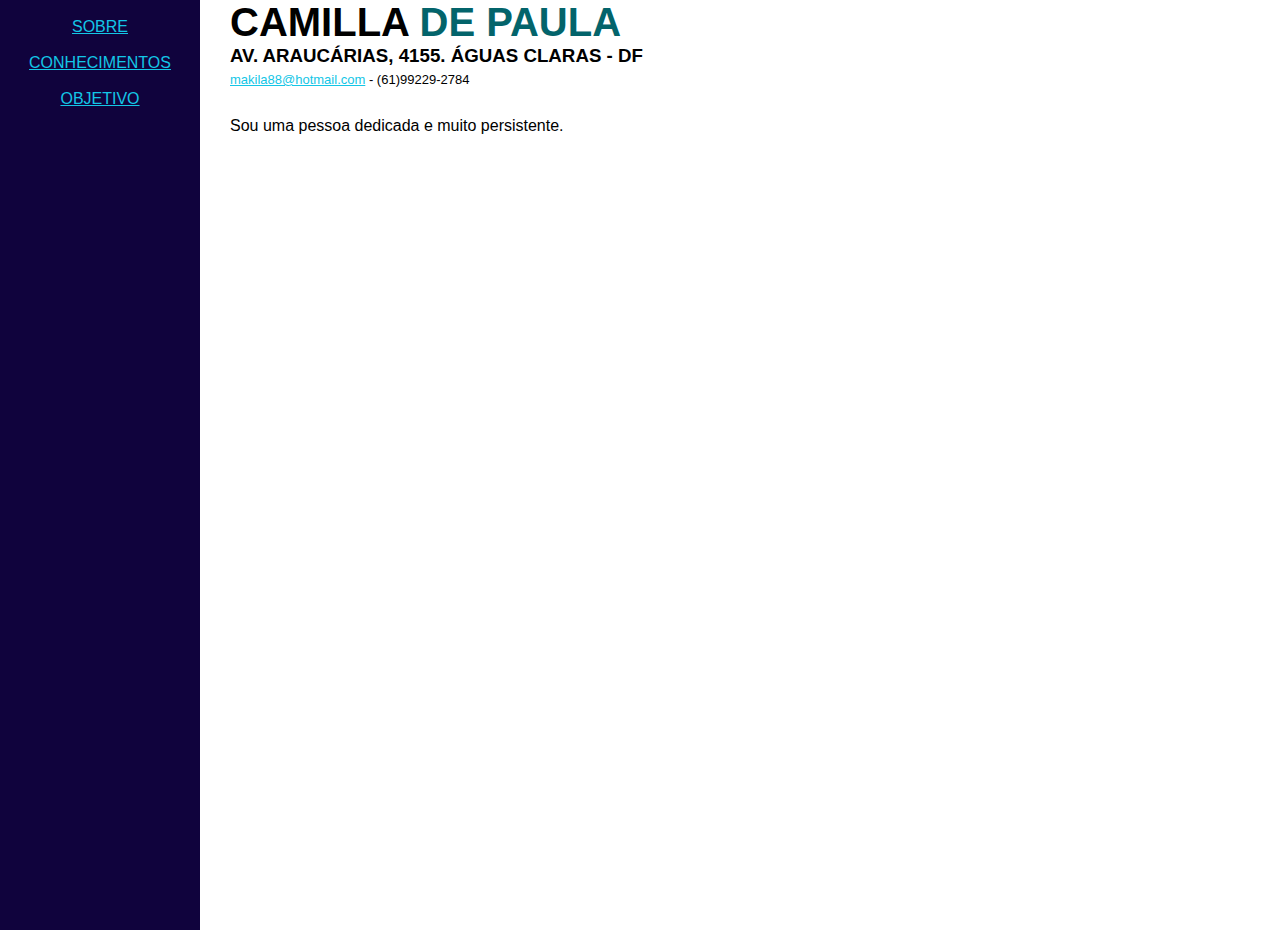
==== index.html @ 0d008a17 "primeiro commit" ====
<!DOCTYPE html>
<html lang="pt-br">
  <head>
    <meta charset="UTF-8" />
    <meta http-equiv="X-UA-Compatible" content="IE=edge" />
    <meta name="viewport" content="width=device-width, initial-scale=1.0" />
    <title>Currículo - Camilla</title>
    <link rel="stylesheet" href="./css/styles.css" />
  </head>
  <body>
    <section>
      <div class="coluna">
        <img src="" alt="" />
        <nav>
          <p><a href="./index.html">sobre</a></p>
          <br />
          <p>
            <a href="./conhecimentos.html">conhecimentos</a>
          </p>
          <br />
          <p><a href="./objetivos.html">objetivo</a></p>
        </nav>
      </div>
      <div class="conteudo">
        <h1>Camilla <span>de Paula</span></h1>
        <h3>Av. Araucárias, 4155. Águas Claras - DF</h3>
        <p id="info">
          <a href="mailto:makila88@hotmail.com">makila88@hotmail.com</a>
          - (61)99229-2784
        </p>

        <p class="eu">Sou uma pessoa dedicada e muito persistente.</p>
      </div>
    </section>
  </body>
</html>
---- css/styles.css ----
html,
body,
* {
  padding: 0;
  margin: 0;
  font-family: Verdana, Geneva, Tahoma, sans-serif;
}
span {
  color: #03646b;
  font-family: "Franklin Gothic Medium", "Arial Narrow", Arial, sans-serif;
}
h1 {
  text-transform: uppercase;
  font-size: 40px;
  font-family: "Franklin Gothic Medium", "Arial Narrow", Arial, sans-serif;
}
.coluna {
  text-transform: uppercase;
  background-color: #10033d;
  color: white;
  height: 930px;
  width: 200px;
  text-align: center;
}
section {
  display: flex;
}
.conteudo {
  margin-left: 30px;
  text-transform: uppercase;
}

a {
  color: #13c6e6;
}
a:hover {
  font-size: 15px;
  color: #03646b;
}
#info {
  font-size: 13px;
  text-transform: none;
  margin-top: 5px;
}
.eu {
  text-transform: none;
  padding: 30px 20px 0 0;
}
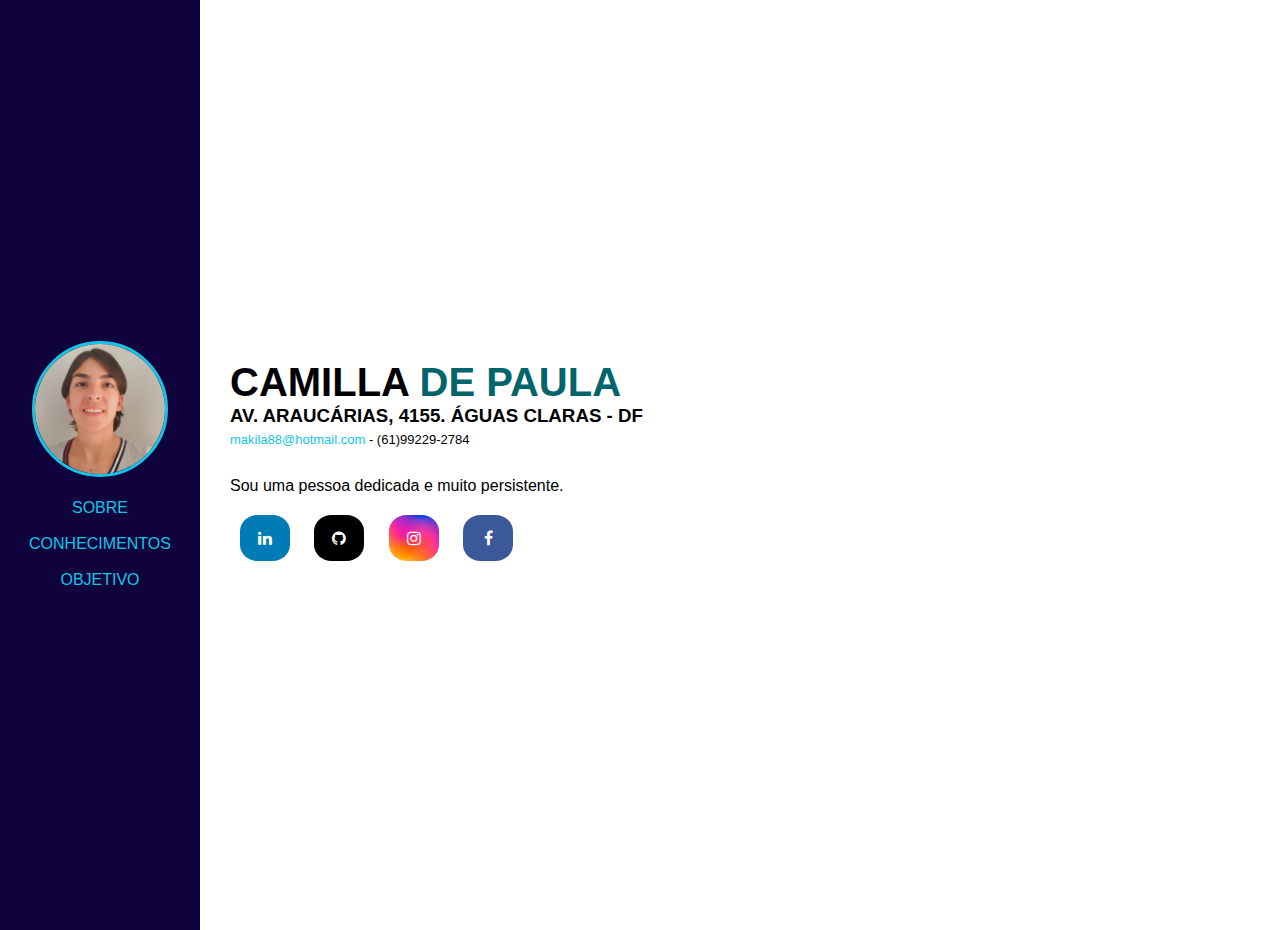
==== commit 595ff3c3: "melhorando o sobre" ====
--- a/index.html
+++ b/index.html
@@ -9,27 +9,50 @@
   </head>
   <body>
     <section>
-      <div class="coluna">
-        <img src="" alt="" />
-        <nav>
-          <p><a href="./index.html">sobre</a></p>
-          <br />
-          <p>
-            <a href="./conhecimentos.html">conhecimentos</a>
-          </p>
-          <br />
-          <p><a href="./objetivos.html">objetivo</a></p>
-        </nav>
-      </div>
-      <div class="conteudo">
-        <h1>Camilla <span>de Paula</span></h1>
-        <h3>Av. Araucárias, 4155. Águas Claras - DF</h3>
-        <p id="info">
-          <a href="mailto:makila88@hotmail.com">makila88@hotmail.com</a>
-          - (61)99229-2784
-        </p>
+      <div class="container">
+        <div class="coluna">
+          <img src="" alt="" />
+          <nav>
+            <p><img class="imagem" src="./images/camilla.jpeg" alt="" /></p>
+            <br />
+            <p><a href="./index.html">sobre</a></p>
+            <br />
+            <p>
+              <a href="./conhecimentos.html">conhecimentos</a>
+            </p>
+            <br />
+            <p><a href="./objetivos.html">objetivo</a></p>
+          </nav>
+        </div>
+        <div class="conteudo">
+          <h1>Camilla <span>de Paula</span></h1>
+          <h3>Av. Araucárias, 4155. Águas Claras - DF</h3>
+          <article id="info">
+            <a href="mailto:makila88@hotmail.com">makila88@hotmail.com</a>
+            - (61)99229-2784
+          </article>
 
-        <p class="eu">Sou uma pessoa dedicada e muito persistente.</p>
+          <p class="eu">Sou uma pessoa dedicada e muito persistente.</p>
+          <article>
+            <link
+              rel="stylesheet"
+              href="https://cdnjs.cloudflare.com/ajax/libs/font-awesome/4.7.0/css/font-awesome.min.css"
+            />
+            <a
+              href="https://www.linkedin.com/in/camilla-de-paula-a1266422a/"
+              class="fa fa-linkedin"
+            ></a>
+            <a href="https://github.com/camilla-paula" class="fa fa-github"></a>
+            <a
+              href="https://www.instagram.com/camilla.valle/"
+              class="fa fa-instagram"
+            ></a>
+            <a
+              href="https://www.facebook.com/camillavp"
+              class="fa fa-facebook"
+            ></a>
+          </article>
+        </div>
       </div>
     </section>
   </body>
--- a/css/styles.css
+++ b/css/styles.css
@@ -4,6 +4,12 @@
   padding: 0;
   margin: 0;
   font-family: Verdana, Geneva, Tahoma, sans-serif;
+}
+.container {
+  height: auto;
+  width: auto;
+  display: flex;
+  align-items: center;
 }
 span {
   color: #03646b;
@@ -20,18 +26,28 @@
   color: white;
   height: 930px;
   width: 200px;
+  display: flex;
+  align-items: center;
   text-align: center;
+  justify-content: center;
 }
-section {
-  display: flex;
+.imagem {
+  height: 130px;
+  width: 130px;
+  border-radius: 50%;
+  object-fit: cover;
+  border: 3px solid;
+  border-color: #13c6e6;
 }
 .conteudo {
   margin-left: 30px;
   text-transform: uppercase;
+  float: inline-end;
 }
 
 a {
   color: #13c6e6;
+  text-decoration: none;
 }
 a:hover {
   font-size: 15px;
@@ -46,3 +62,32 @@
   text-transform: none;
   padding: 30px 20px 0 0;
 }
+.fa {
+  padding: 15px;
+  width: 20px;
+  text-align: center;
+  text-decoration: none;
+  border-radius: 35%;
+  margin: 20px 10px 10px 10px;
+}
+.fa:hover {
+  opacity: 0.7;
+  color: white;
+}
+.fa-facebook {
+  background-color: #3b5998;
+  color: white;
+}
+.fa-linkedin {
+  background-color: #007bb5;
+  color: white;
+}
+.fa-instagram {
+  background-image: url(../images/fundo-insta.webp);
+  background-size: cover;
+  color: white;
+}
+.fa-github {
+  background: black;
+  color: white;
+}
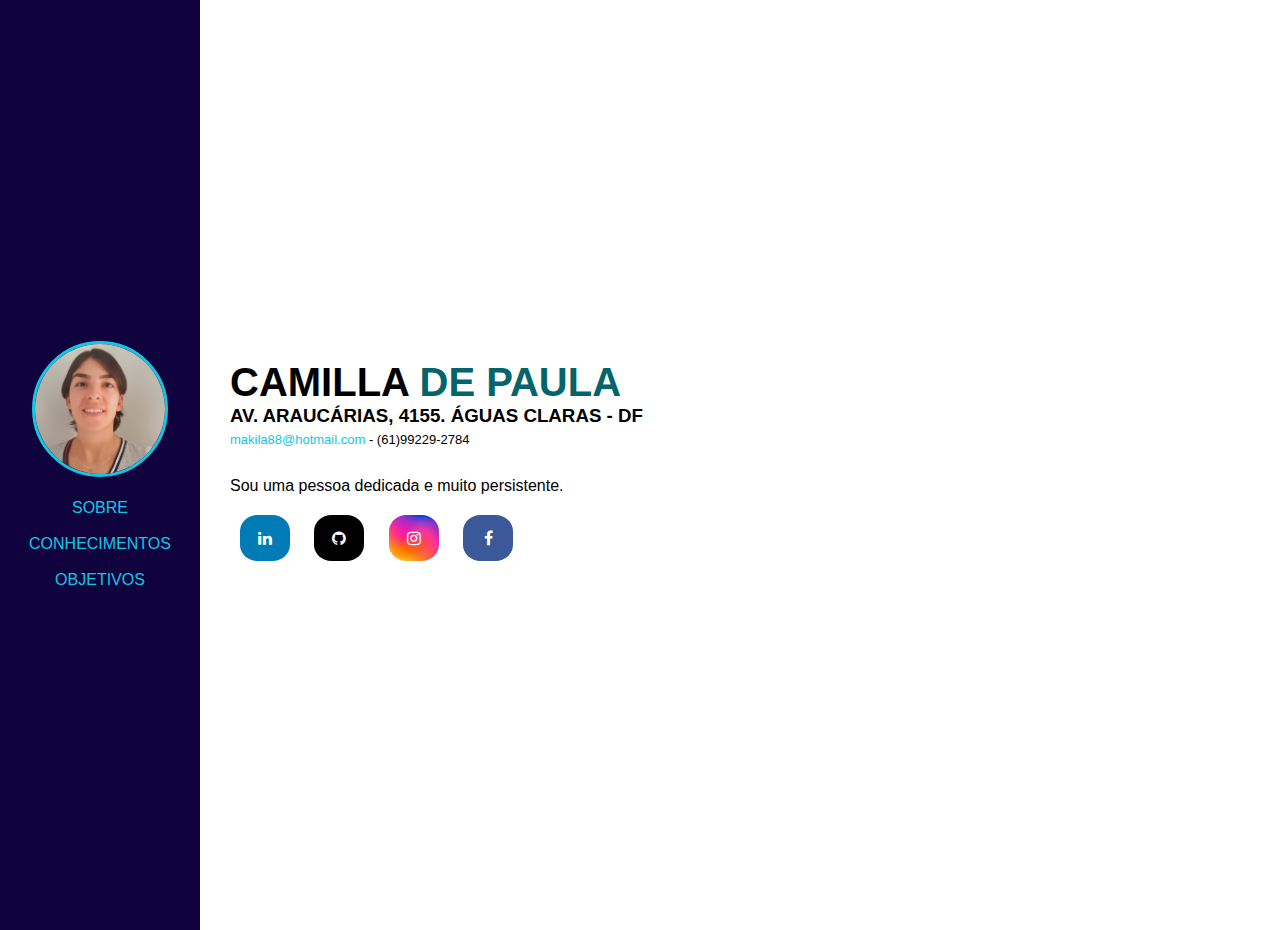
==== commit e7d8dce7: "completando objetivos" ====
--- a/index.html
+++ b/index.html
@@ -21,7 +21,7 @@
               <a href="./conhecimentos.html">conhecimentos</a>
             </p>
             <br />
-            <p><a href="./objetivos.html">objetivo</a></p>
+            <p><a href="./objetivos.html">objetivos</a></p>
           </nav>
         </div>
         <div class="conteudo">
--- a/css/styles.css
+++ b/css/styles.css
@@ -19,6 +19,12 @@
   text-transform: uppercase;
   font-size: 40px;
   font-family: "Franklin Gothic Medium", "Arial Narrow", Arial, sans-serif;
+}
+h2 {
+  text-transform: uppercase;
+  font-size: 25px;
+  font-family: "Franklin Gothic Medium", "Arial Narrow", Arial, sans-serif;
+  padding: 30px;
 }
 .coluna {
   text-transform: uppercase;
@@ -91,3 +97,18 @@
   background: black;
   color: white;
 }
+.conteudo2 {
+  margin-left: 60px;
+  float: inline-end;
+}
+.titulo {
+  margin-left: 30px;
+  float: inline-end;
+  font-size: 35px;
+}
+ul {
+  list-style-type: square;
+}
+ol {
+  list-style-type: lower-alpha;
+}
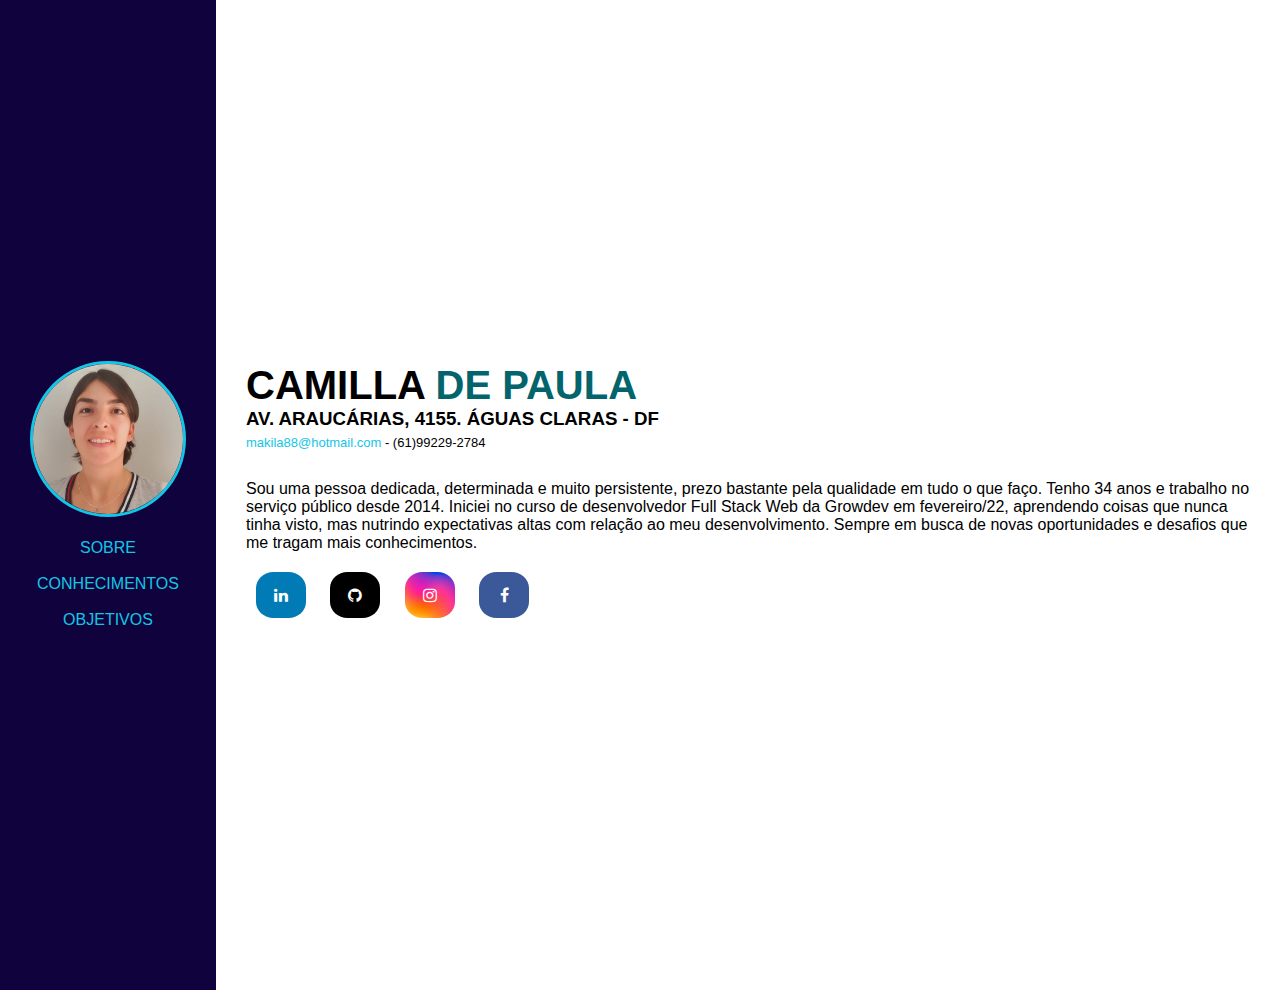
==== commit c21fa7ff: "finalizando" ====
--- a/index.html
+++ b/index.html
@@ -6,6 +6,7 @@
     <meta name="viewport" content="width=device-width, initial-scale=1.0" />
     <title>Currículo - Camilla</title>
     <link rel="stylesheet" href="./css/styles.css" />
+    <link rel="shortcut icon" href="./images/cv.png" type="image/x-icon" />
   </head>
   <body>
     <section>
@@ -17,9 +18,7 @@
             <br />
             <p><a href="./index.html">sobre</a></p>
             <br />
-            <p>
-              <a href="./conhecimentos.html">conhecimentos</a>
-            </p>
+            <p><a href="./conhecimentos.html">conhecimentos</a></p>
             <br />
             <p><a href="./objetivos.html">objetivos</a></p>
           </nav>
@@ -32,7 +31,15 @@
             - (61)99229-2784
           </article>
 
-          <p class="eu">Sou uma pessoa dedicada e muito persistente.</p>
+          <p class="eu">
+            Sou uma pessoa dedicada, determinada e muito persistente, prezo
+            bastante pela qualidade em tudo o que faço. Tenho 34 anos e trabalho
+            no serviço público desde 2014. Iniciei no curso de desenvolvedor
+            Full Stack Web da Growdev em fevereiro/22, aprendendo coisas que
+            nunca tinha visto, mas nutrindo expectativas altas com relação ao
+            meu desenvolvimento. Sempre em busca de novas oportunidades e
+            desafios que me tragam mais conhecimentos.
+          </p>
           <article>
             <link
               rel="stylesheet"
@@ -40,15 +47,22 @@
             />
             <a
               href="https://www.linkedin.com/in/camilla-de-paula-a1266422a/"
+              target="_blank"
               class="fa fa-linkedin"
             ></a>
-            <a href="https://github.com/camilla-paula" class="fa fa-github"></a>
+            <a
+              href="https://github.com/camilla-paula"
+              target="_blank"
+              class="fa fa-github"
+            ></a>
             <a
               href="https://www.instagram.com/camilla.valle/"
+              target="_blank"
               class="fa fa-instagram"
             ></a>
             <a
               href="https://www.facebook.com/camillavp"
+              target="_blank"
               class="fa fa-facebook"
             ></a>
           </article>
--- a/css/styles.css
+++ b/css/styles.css
@@ -14,6 +14,7 @@
 span {
   color: #03646b;
   font-family: "Franklin Gothic Medium", "Arial Narrow", Arial, sans-serif;
+  font-style: normal;
 }
 h1 {
   text-transform: uppercase;
@@ -22,24 +23,23 @@
 }
 h2 {
   text-transform: uppercase;
-  font-size: 25px;
+  font-size: 20px;
   font-family: "Franklin Gothic Medium", "Arial Narrow", Arial, sans-serif;
-  padding: 30px;
 }
 .coluna {
   text-transform: uppercase;
   background-color: #10033d;
   color: white;
   height: 930px;
-  width: 200px;
+  padding: 30px 30px;
   display: flex;
   align-items: center;
   text-align: center;
   justify-content: center;
 }
 .imagem {
-  height: 130px;
-  width: 130px;
+  height: 150px;
+  width: 150px;
   border-radius: 50%;
   object-fit: cover;
   border: 3px solid;
@@ -67,6 +67,7 @@
 .eu {
   text-transform: none;
   padding: 30px 20px 0 0;
+  text-align: left;
 }
 .fa {
   padding: 15px;
@@ -104,11 +105,24 @@
 .titulo {
   margin-left: 30px;
   float: inline-end;
-  font-size: 35px;
+  font-size: 30px;
 }
 ul {
   list-style-type: square;
+  padding: 20px;
 }
 ol {
   list-style-type: lower-alpha;
+  color: #9e9e9e;
+  font-style: italic;
+  font-weight: bolder;
+  padding: 20px;
 }
+#nota {
+  font-size: 13px;
+  font-family: Arial, Helvetica, sans-serif;
+}
+table {
+  margin-top: 50px;
+  text-align: left;
+}
